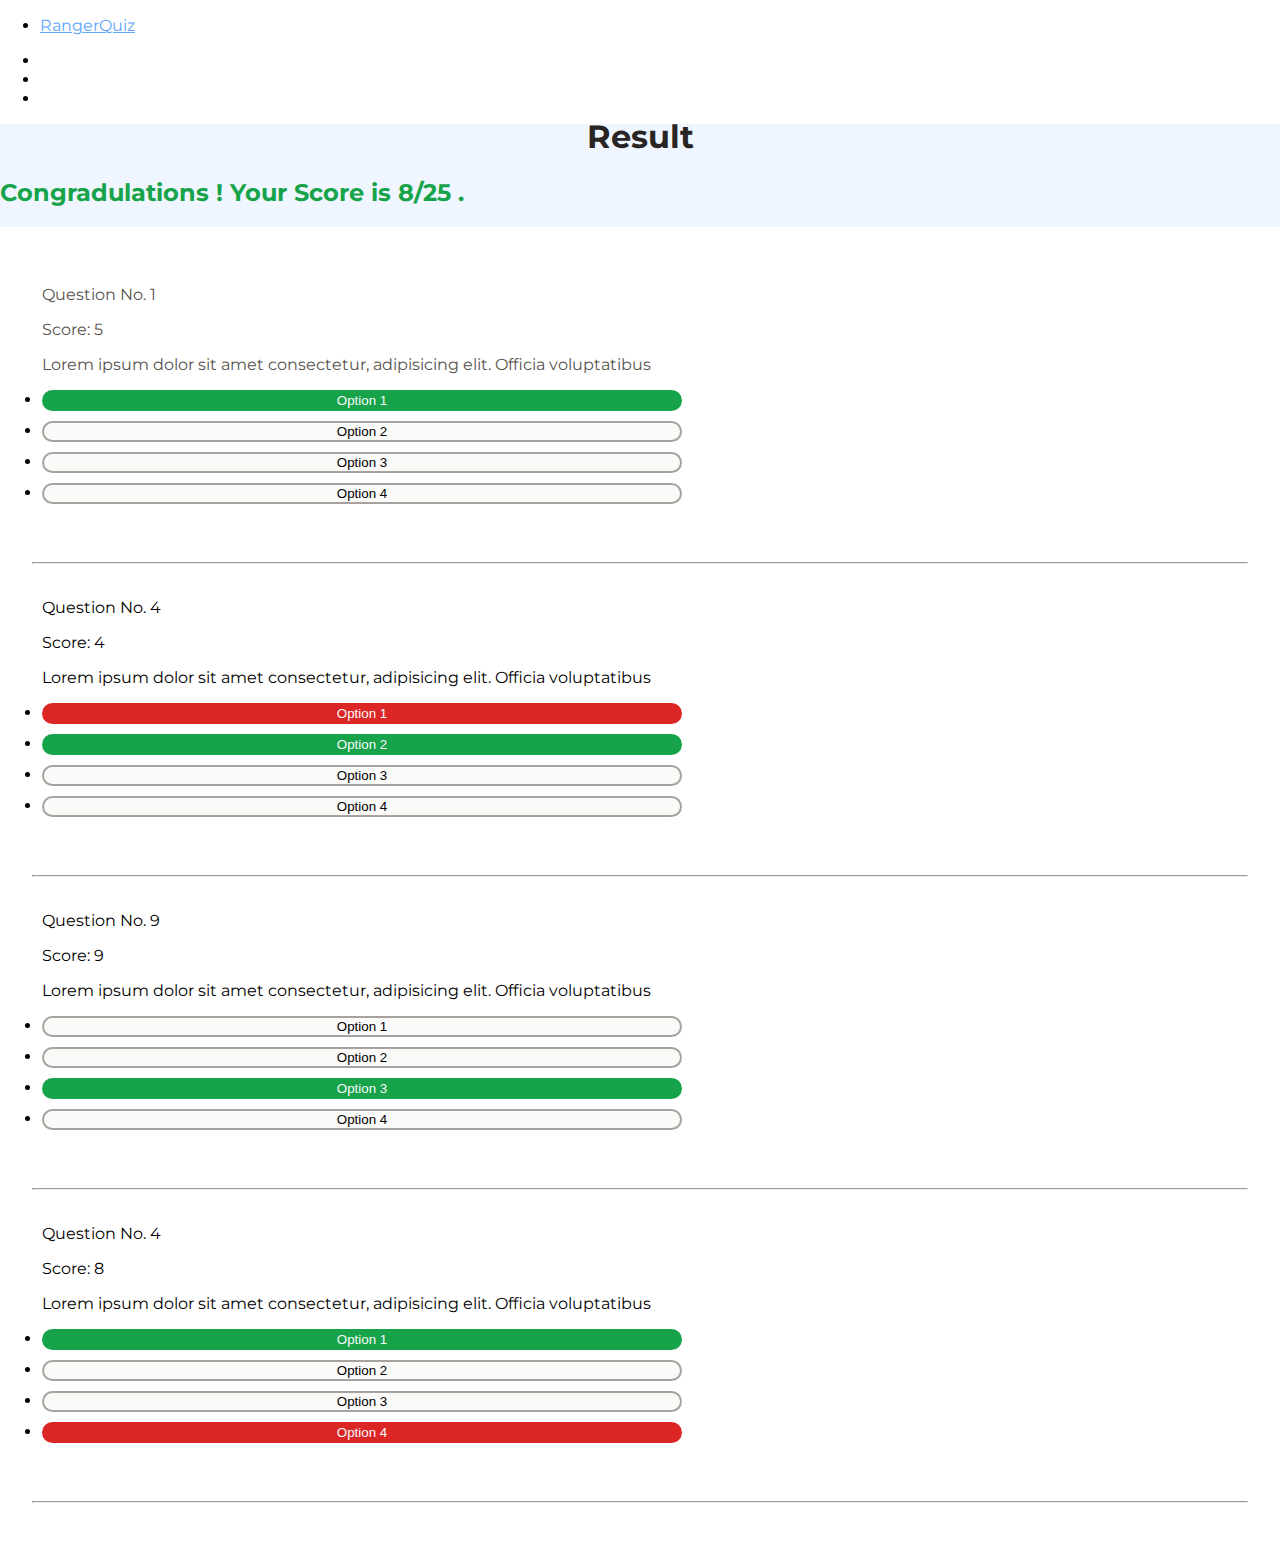
==== answer-page.html @ 7d1fb42a "feat: added result-page" ====
<!DOCTYPE html>
<html lang="en">
<head>
    <meta charset="UTF-8">
    <meta http-equiv="X-UA-Compatible" content="IE=edge">
    <meta name="viewport" content="width=device-width, initial-scale=1.0">
    <link rel="stylesheet" href="https://ranger-ui.netlify.app/style.css" />
    <link
      rel="stylesheet"
      href="https://cdnjs.cloudflare.com/ajax/libs/font-awesome/6.0.0-beta3/css/all.min.css"
      integrity="sha512-Fo3rlrZj/k7ujTnHg4CGR2D7kSs0v4LLanw2qksYuRlEzO+tcaEPQogQ0KaoGN26/zrn20ImR1DfuLWnOo7aBA=="
      crossorigin="anonymous"
      referrerpolicy="no-referrer"
    />
    <link rel="stylesheet" href="/style.css">
    <title>RangerQuiz</title>
</head>
<body>
    <nav class="nav-standard flex">
        <ul class="nav-standard-item-sectionOne flex list">
          <li class="nav-standard-list-item min-bold">
            <a href="/index.html" class="ranger-ui navbar-name">RangerQuiz</a>
          </li>
        </ul>
        <ul class="nav-standard-item-sectionTwo flex list">
          <li class="nav-standard-list-item min-bold">
              <a href="https://twitter.com/Bhaktee_" target="_blank" rel="noopener noreferrer" class="social-links"><i class="fa-brands fa-twitter"></i></a>
          </li>
          <li class="nav-standard-list-item min-bold">
              <a href="https://github.com/Bhakti199" target="_blank" rel="noopener noreferrer" class="social-links"><i class="fa-brands fa-github"></i></a>
          </li>
          <li class="nav-standard-list-item min-bold">
          <a href="https://www.linkedin.com/in/bhakti-kharatkar-33178a200/" target="_blank" rel="noopener noreferrer" class="social-links"><i class="fa-brands fa-linkedin-in"></i></a>
          </li>
        </ul>
      </nav>
    
      <div class="rules-page flex-col">
          <h1 class="text-center text-black margin-top-bottom-zero">Result</h1>
            <h2 class="congrats-text">Congradulations ! Your Score is <span>8</span>/25 .</h2>
            <div class="question-container">
                <div class="question">
                    <div class="flex">
                        <p class="question-no text-grey">Question No. 1</p>
                        <p class="text-grey">Score: 5</p>
                    </div>
                    <p class="question-text text-grey">Lorem ipsum dolor sit amet consectetur, adipisicing elit. Officia voluptatibus</p>
                    <ul class="list option-list">
                        <li class="option-list-item">
                            <button class="primary-btn-lg option-btn-check correct-answer">Option 1</button>
                        </li>
                        <li class="option-list-item">
                            <button class="primary-btn-lg option-btn-check">Option 2</button>
                        </li>
                        <li class="option-list-item">
                            <button class="primary-btn-lg option-btn-check">Option 3</button>
                        </li>
                        <li class="option-list-item">
                            <button class="primary-btn-lg option-btn-check">Option 4</button>
                        </li>
                    </ul>
                </div>
                <hr class="line-separate">

                <div class="question">
                    <div class="flex">
                        <p class="question-no">Question No. 4</p>
                        <p>Score: 4</p>
                    </div>
                    <p class="question-text">Lorem ipsum dolor sit amet consectetur, adipisicing elit. Officia voluptatibus</p>
                    <ul class="list option-list">
                        <li class="option-list-item">
                            <button class="primary-btn-lg option-btn-check wrong-answer">Option 1</button>
                        </li>
                        <li class="option-list-item">
                            <button class="primary-btn-lg option-btn-check correct-answer">Option 2</button>
                        </li>
                        <li class="option-list-item">
                            <button class="primary-btn-lg option-btn-check">Option 3</button>
                        </li>
                        <li class="option-list-item">
                            <button class="primary-btn-lg option-btn-check">Option 4</button>
                        </li>
                    </ul>
                </div>
                <hr class="line-separate">

                <div class="question">
                    <div class="flex">
                        <p class="question-no">Question No. 9</p>
                        <p>Score: 9</p>
                    </div>
                    <p class="question-text">Lorem ipsum dolor sit amet consectetur, adipisicing elit. Officia voluptatibus</p>
                    <ul class="list option-list">
                        <li class="option-list-item">
                            <button class="primary-btn-lg option-btn-check">Option 1</button>
                        </li>
                        <li class="option-list-item">
                            <button class="primary-btn-lg option-btn-check">Option 2</button>
                        </li>
                        <li class="option-list-item">
                            <button class="primary-btn-lg option-btn-check correct-answer">Option 3</button>
                        </li>
                        <li class="option-list-item">
                            <button class="primary-btn-lg option-btn-check">Option 4</button>
                        </li>
                    </ul>
                </div>
                <hr class="line-separate">

                <div class="question">
                    <div class="flex">
                        <p class="question-no">Question No. 4</p>
                        <p>Score: 8</p>
                    </div>
                    <p class="question-text">Lorem ipsum dolor sit amet consectetur, adipisicing elit. Officia voluptatibus</p>
                    <ul class="list option-list">
                        <li class="option-list-item">
                            <button class="primary-btn-lg option-btn-check correct-answer">Option 1</button>
                        </li>
                        <li class="option-list-item">
                            <button class="primary-btn-lg option-btn-check">Option 2</button>
                        </li>
                        <li class="option-list-item">
                            <button class="primary-btn-lg option-btn-check">Option 3</button>
                        </li>
                        <li class="option-list-item">
                            <button class="primary-btn-lg option-btn-check wrong-answer">Option 4</button>
                        </li>
                    </ul>
                </div>
                <hr class="line-separate">
            </div>

            
      </div>

</html>
</body>
</html>
---- style.css ----
@import url("https://fonts.googleapis.com/css2?family=Montserrat:wght@500;600&display=swap");
@import url("https://fonts.googleapis.com/css2?family=Great+Vibes&display=swap");

:root {
  --dark-black: #292524;
  --darkest-grey: #44403c;
  --darker-grey: #57534e;
  --dark-grey: #78716c;
  --medium-grey: #a8a29e;
  --light-grey: #e2e8f0;
  --off-white: #fafaf9;
  --dark-blue: #3b82f6;
  --medium-blue: #60a5fa;
  --light-blue: #93c5fd;
  --lighter-blue: #bfdbfe;
  --lightest-blue: #dbeafe;
  --white-color: white;
  --bg-color: #eff6ff;
  --green-color: #16a34a;
  --red-color: #dc2626;
}

html,
body {
  margin: 0;
  padding: 0;
  font-family: "Montserrat", sans-serif;
}
.text-center {
  text-align: center;
}
.text-black {
  color: var(--dark-black);
}
.text-grey {
  color: var(--darker-grey);
}

.nav-standard {
  position: fixed;
  top: 0;
  right: 0;
  left: 0;
  background-color: var(--white-color);
}
.ranger-ui {
  color: var(--medium-blue);
}
.social-links {
  color: var(--medium-blue);
}
.nav-standard-list-item:hover {
  background-color: var(--off-white);
}

/* home page */
img {
  width: 100%;
}
.home-page {
  align-items: center;
  justify-content: center;
  background-color: var(--bg-color);
  width: 100%;
  height: 100%;
  min-height: 100vh;
  display: flex;
}
.home-page-title {
  font-size: 3rem;
}
.get-started-text {
  align-items: center;
}
.intro-text {
  font-size: 1.5rem;
  text-align: justify;
}
.explore-btn {
  height: 4rem;
  width: 12rem;
  font-size: 1.5rem;
  color: var(--dark-black);
}

/* category page */
.category-page {
  margin-top: 4rem;
  height: 100%;
  min-height: 100vh;
  gap: 2rem;
  background-color: var(--bg-color);
}
.card-row {
  justify-content: center;
  gap: 2rem;
  flex-wrap: wrap;
}

.category-page-title {
  padding-top: 2rem;
  color: var(--darkest-grey);
}

/* rules page */

.rules-page {
  padding-top: 2rem;
  margin-top: 4rem;
  background-color: var(--bg-color);
  height: 100%;
  min-height: 100vh;
  width: 100vw;
  align-items: center;
  gap: 1rem;
}
.rules-block {
  width: 44rem;
  height: 16rem;
  padding: 2rem;
  border-radius: 4px;
  background-color: var(--white-color);
}
.instruction {
  color: var(--dark-blue);
}
.rules-btn {
  align-items: center;
  justify-content: end;
  gap: 10px;
}
.instruction-list-item {
  margin-bottom: 10px;
}
/* question page */
.question-container {
  background-color: var(--white-color);
  padding: 2rem;
  margin-bottom: 1rem;
}
.question {
  margin-bottom: 2rem;
  padding: 10px;
}
.question-no {
  margin-right: auto;
}
.question-text {
  text-align: justify;
}
.option-list {
  padding-left: 0;
}
.option-list-item {
  margin-bottom: 10px;
}
.option-btn,
.option-btn-check {
  border: 2px solid var(--medium-grey);
  background-color: var(--off-white);
  border-radius: 2rem;
  width: 40rem;
}
.option-btn-check:hover {
  box-shadow: none;
  cursor: no-drop;
}

.correct-answer {
  background-color: var(--green-color);
  border: 2px solid var(--green-color);
  color: var(--off-white);
}
.wrong-answer {
  background-color: var(--red-color);
  border: 2px solid var(--red-color);
  color: var(--off-white);
}
.congrats-text {
  color: var(--green-color);
}
/* submit */
.submit-part {
  margin: 1rem 0;
  justify-content: center;
}
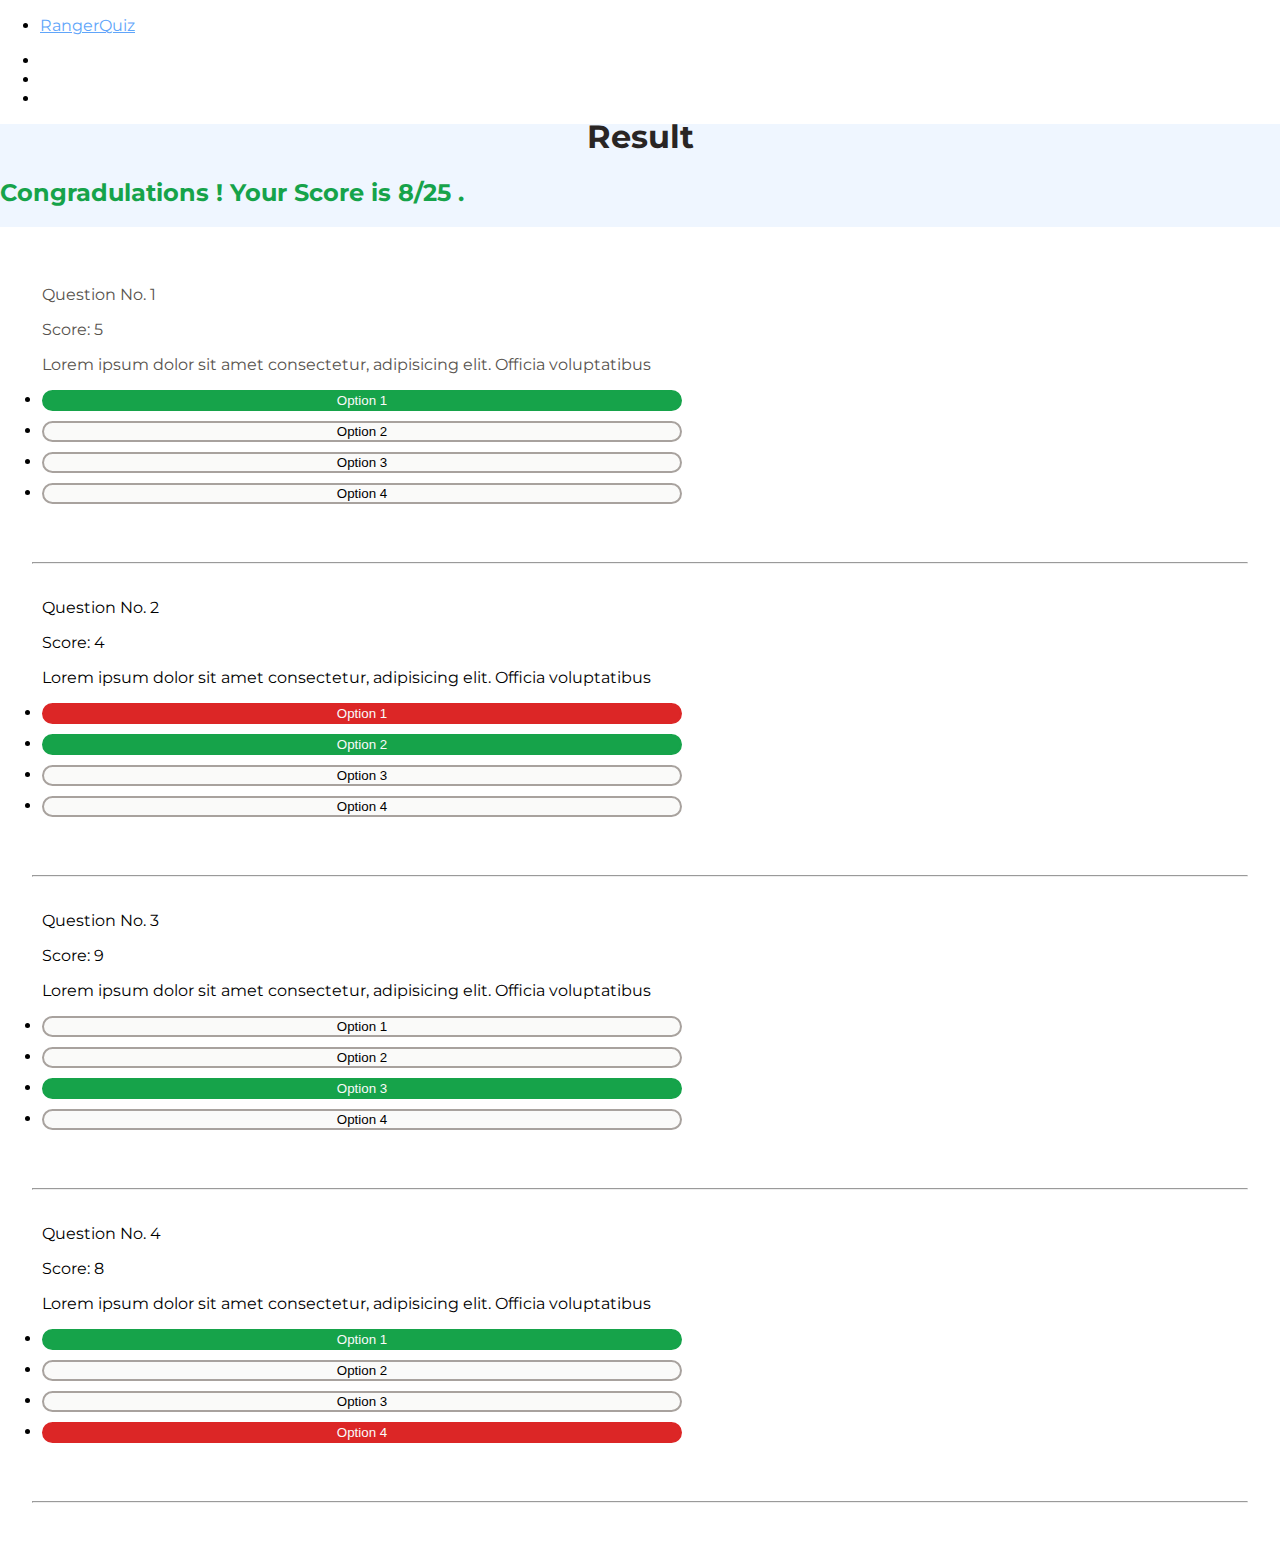
==== commit f738dd7a: "refactor: change text" ====
--- a/answer-page.html
+++ b/answer-page.html
@@ -64,7 +64,7 @@
 
                 <div class="question">
                     <div class="flex">
-                        <p class="question-no">Question No. 4</p>
+                        <p class="question-no">Question No. 2</p>
                         <p>Score: 4</p>
                     </div>
                     <p class="question-text">Lorem ipsum dolor sit amet consectetur, adipisicing elit. Officia voluptatibus</p>
@@ -87,7 +87,7 @@
 
                 <div class="question">
                     <div class="flex">
-                        <p class="question-no">Question No. 9</p>
+                        <p class="question-no">Question No. 3</p>
                         <p>Score: 9</p>
                     </div>
                     <p class="question-text">Lorem ipsum dolor sit amet consectetur, adipisicing elit. Officia voluptatibus</p>
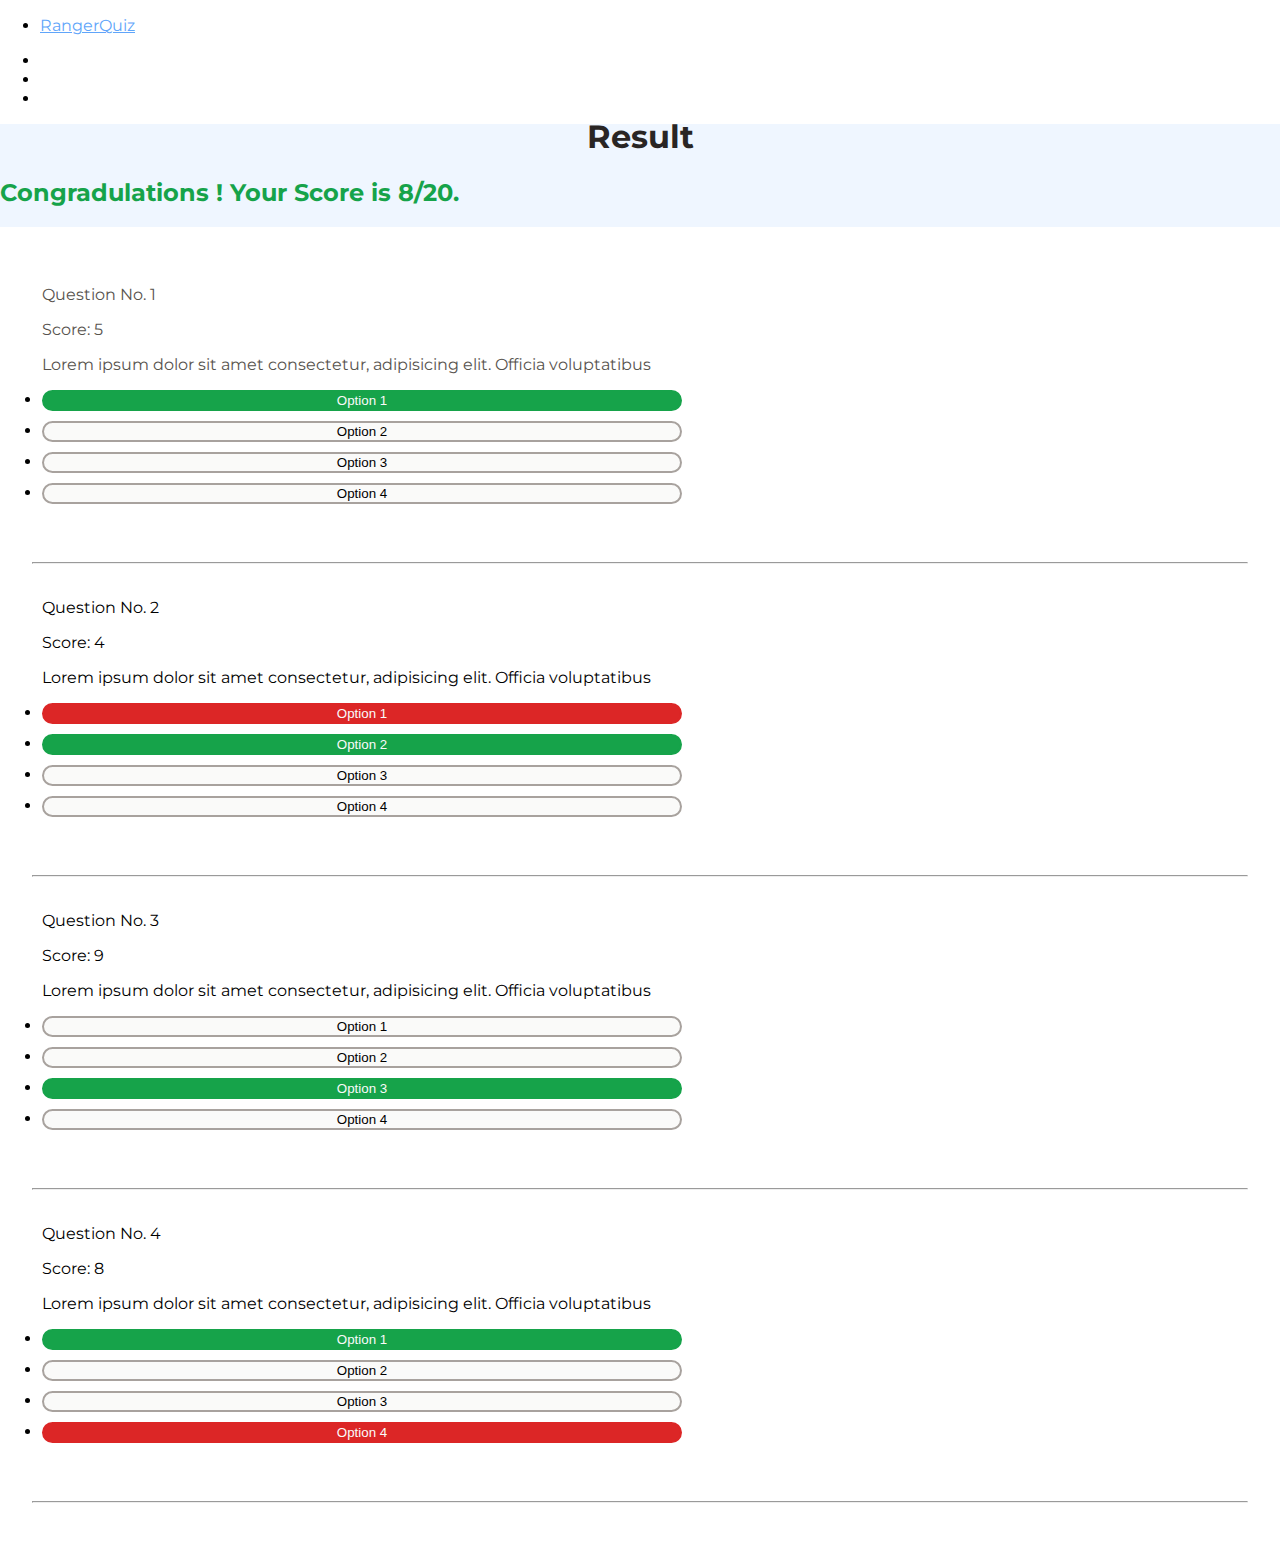
==== commit 9273de4a: "refactor: change text" ====
--- a/answer-page.html
+++ b/answer-page.html
@@ -37,7 +37,7 @@
     
       <div class="rules-page flex-col">
           <h1 class="text-center text-black margin-top-bottom-zero">Result</h1>
-            <h2 class="congrats-text">Congradulations ! Your Score is <span>8</span>/25 .</h2>
+            <h2 class="congrats-text">Congradulations ! Your Score is <span>8</span>/20.</h2>
             <div class="question-container">
                 <div class="question">
                     <div class="flex">
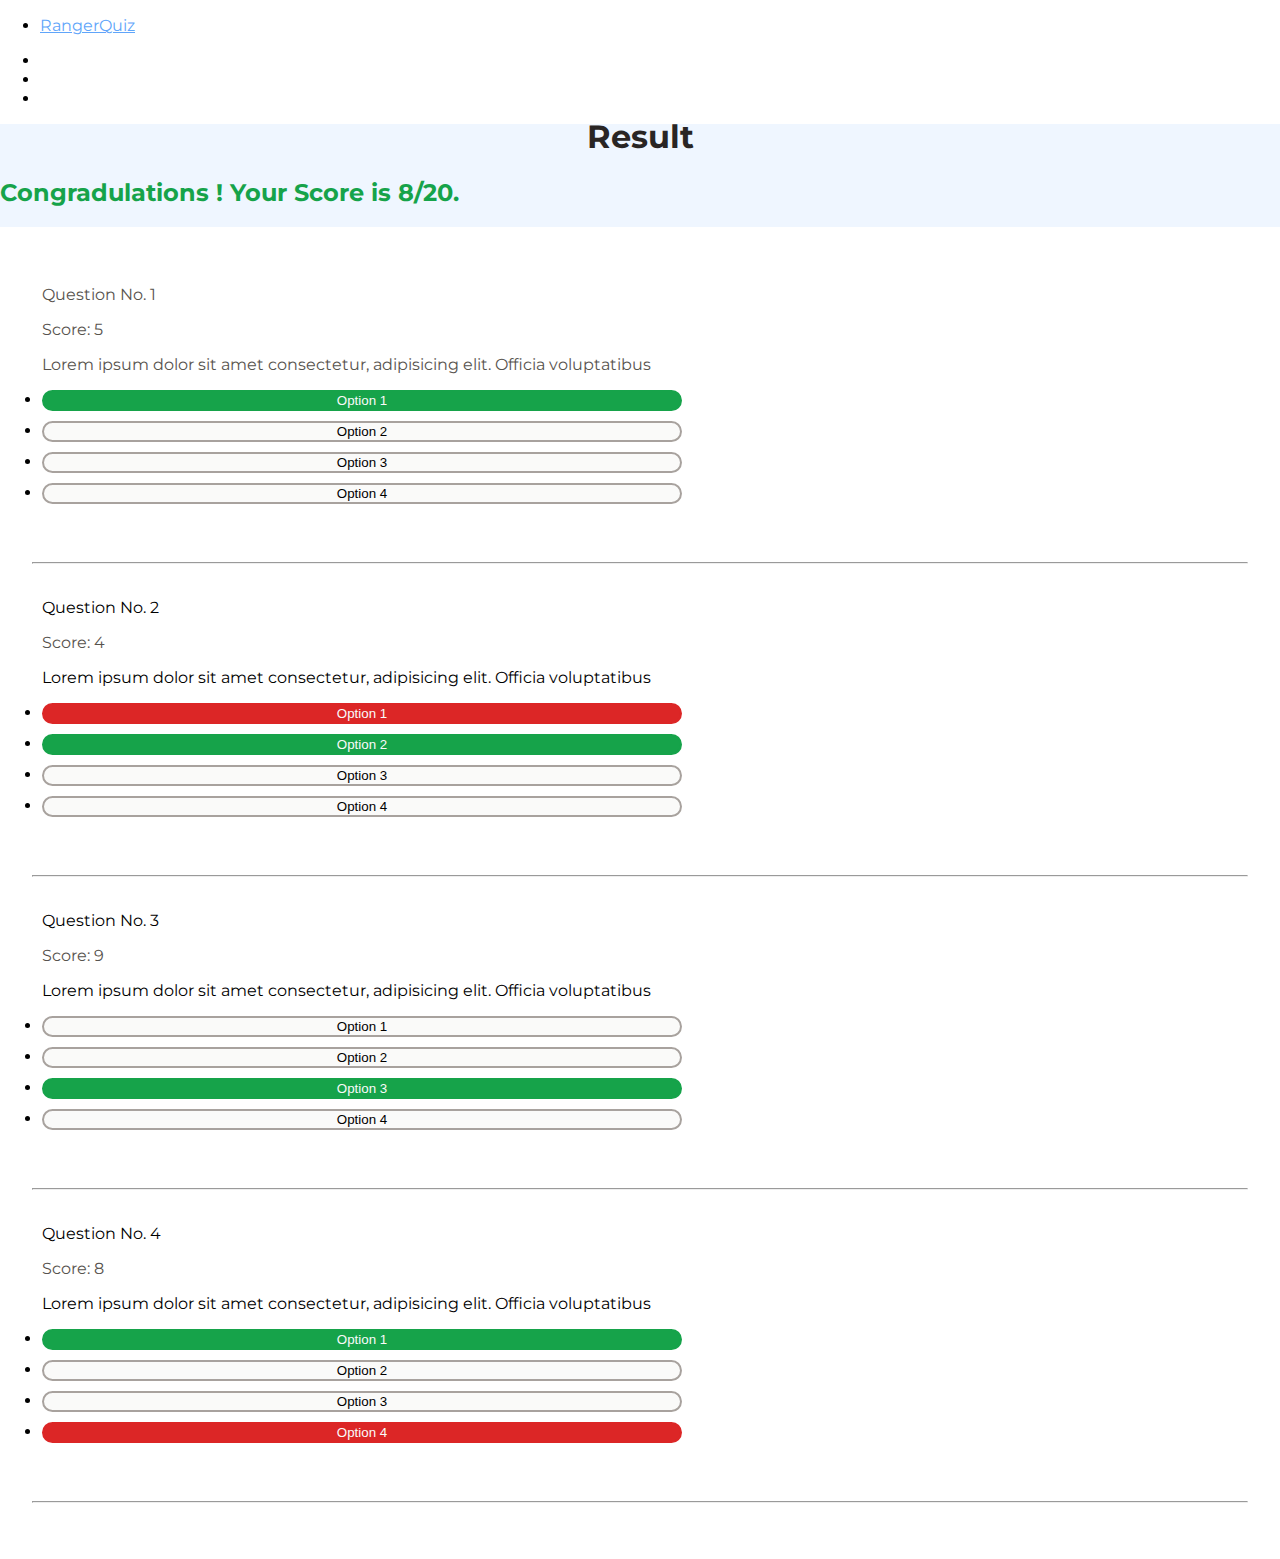
==== commit bcf0d2c5: "refactor: update media queries" ====
--- a/answer-page.html
+++ b/answer-page.html
@@ -39,8 +39,8 @@
           <h1 class="text-center text-black margin-top-bottom-zero">Result</h1>
             <h2 class="congrats-text">Congradulations ! Your Score is <span>8</span>/20.</h2>
             <div class="question-container">
-                <div class="question">
-                    <div class="flex">
+                <div class="question flex">
+                    <div class="flex question-header-text">
                         <p class="question-no text-grey">Question No. 1</p>
                         <p class="text-grey">Score: 5</p>
                     </div>
@@ -62,10 +62,10 @@
                 </div>
                 <hr class="line-separate">
 
-                <div class="question">
-                    <div class="flex">
+                <div class="question flex">
+                    <div class="flex question-header-text">
                         <p class="question-no">Question No. 2</p>
-                        <p>Score: 4</p>
+                        <p  class="text-grey">Score: 4</p>
                     </div>
                     <p class="question-text">Lorem ipsum dolor sit amet consectetur, adipisicing elit. Officia voluptatibus</p>
                     <ul class="list option-list">
@@ -85,10 +85,10 @@
                 </div>
                 <hr class="line-separate">
 
-                <div class="question">
-                    <div class="flex">
+                <div class="question flex">
+                    <div class="flex question-header-text">
                         <p class="question-no">Question No. 3</p>
-                        <p>Score: 9</p>
+                        <p  class="text-grey">Score: 9</p>
                     </div>
                     <p class="question-text">Lorem ipsum dolor sit amet consectetur, adipisicing elit. Officia voluptatibus</p>
                     <ul class="list option-list">
@@ -108,10 +108,10 @@
                 </div>
                 <hr class="line-separate">
 
-                <div class="question">
-                    <div class="flex">
+                <div class="question flex">
+                    <div class="flex question-header-text">
                         <p class="question-no">Question No. 4</p>
-                        <p>Score: 8</p>
+                        <p  class="text-grey">Score: 8</p>
                     </div>
                     <p class="question-text">Lorem ipsum dolor sit amet consectetur, adipisicing elit. Officia voluptatibus</p>
                     <ul class="list option-list">
--- a/style.css
+++ b/style.css
@@ -124,6 +124,9 @@
 .instruction {
   color: var(--dark-blue);
 }
+.quiz-card:hover {
+  border: 1px solid var(--dark-blue);
+}
 .rules-btn {
   align-items: center;
   justify-content: end;
@@ -139,8 +142,13 @@
   margin-bottom: 1rem;
 }
 .question {
+  flex-direction: column;
+  align-items: center;
   margin-bottom: 2rem;
   padding: 10px;
+}
+.question-header-text {
+  width: 100%;
 }
 .question-no {
   margin-right: auto;
@@ -184,3 +192,31 @@
   margin: 1rem 0;
   justify-content: center;
 }
+/* media queries */
+
+@media only screen and (max-width: 850px) {
+  .rules-block {
+    width: 27rem;
+    height: 18rem;
+  }
+  .question-container {
+    width: 30rem;
+  }
+  .option-btn,
+  .option-btn-check {
+    width: 26rem;
+    border-radius: 1rem;
+  }
+}
+
+@media only screen and (max-width: 500px) {
+  html {
+    font-size: 62.5%;
+  }
+  .intro-text {
+    width: 80%;
+  }
+  .rules-block {
+    height: 20rem;
+  }
+}
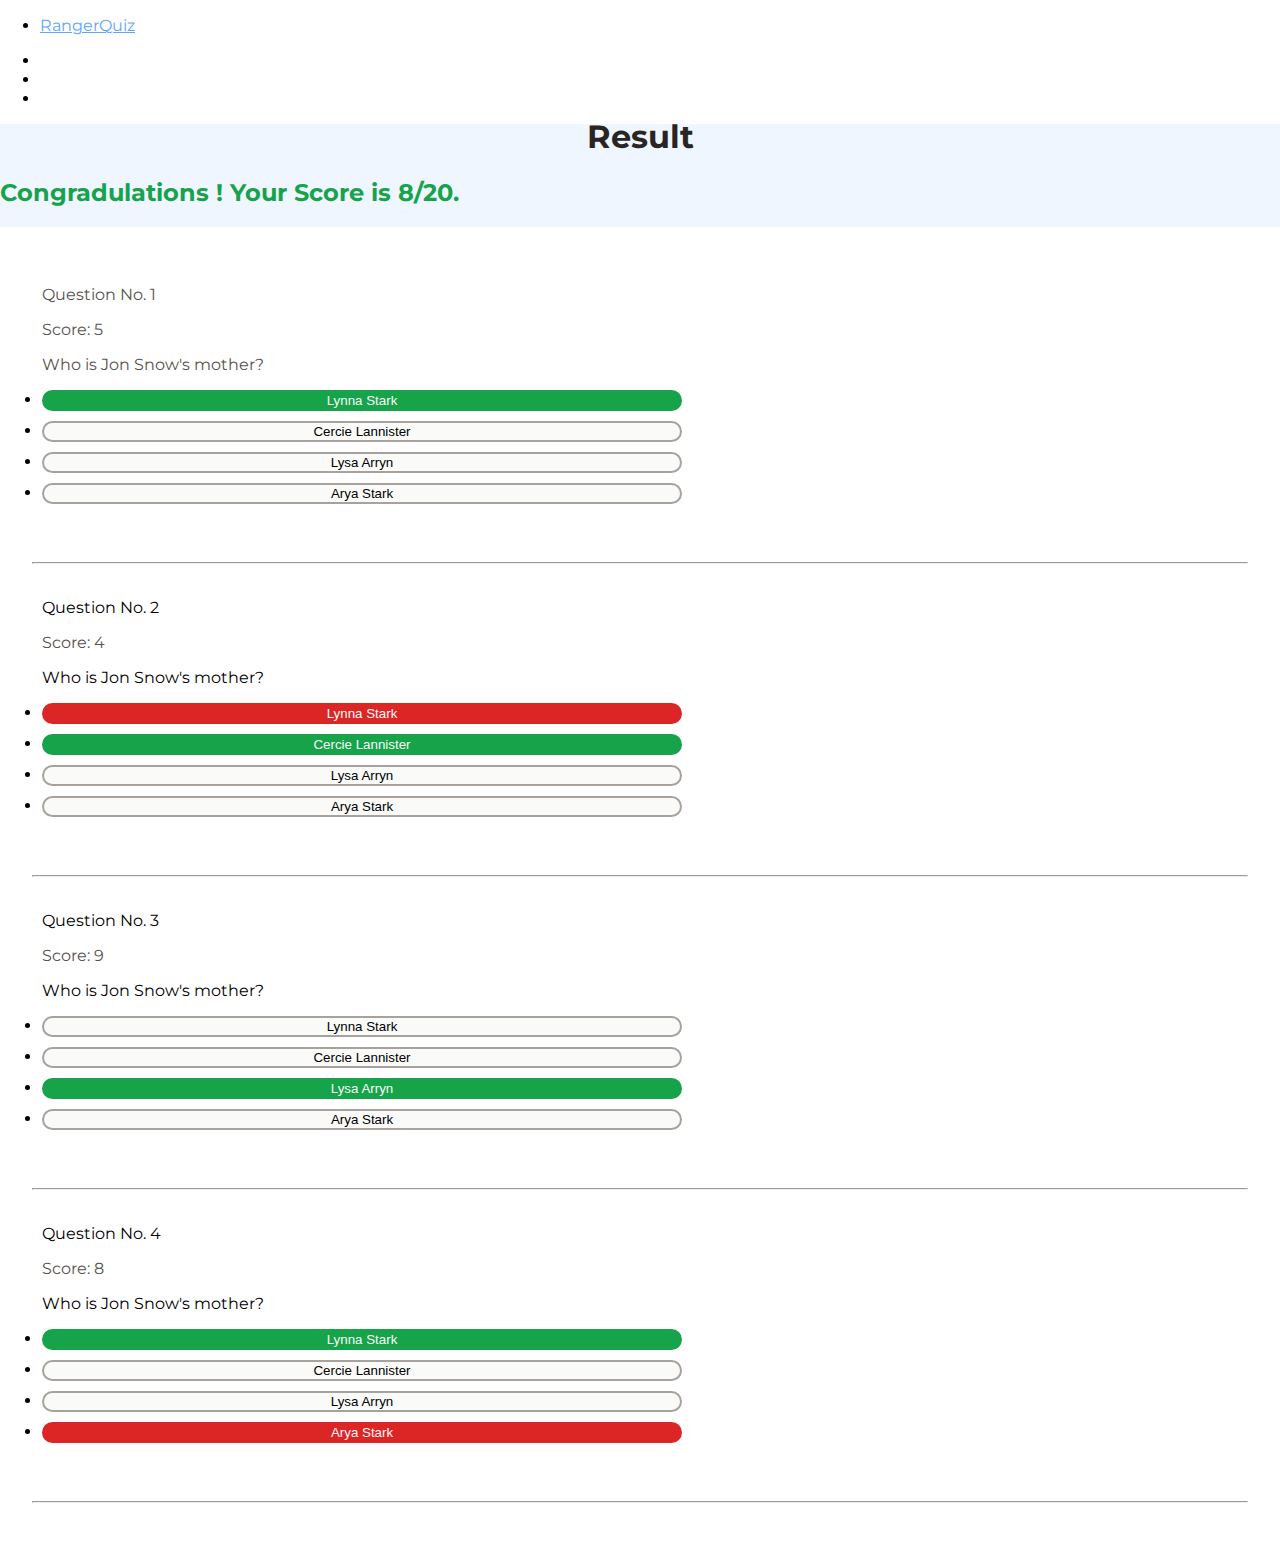
==== commit d1eb17f8: "refactor: change question text" ====
--- a/answer-page.html
+++ b/answer-page.html
@@ -44,19 +44,19 @@
                         <p class="question-no text-grey">Question No. 1</p>
                         <p class="text-grey">Score: 5</p>
                     </div>
-                    <p class="question-text text-grey">Lorem ipsum dolor sit amet consectetur, adipisicing elit. Officia voluptatibus</p>
+                    <p class="question-text text-grey">Who is Jon Snow's mother?</p>
                     <ul class="list option-list">
                         <li class="option-list-item">
-                            <button class="primary-btn-lg option-btn-check correct-answer">Option 1</button>
+                            <button class="primary-btn-lg option-btn-check correct-answer">Lynna Stark</button>
                         </li>
                         <li class="option-list-item">
-                            <button class="primary-btn-lg option-btn-check">Option 2</button>
+                            <button class="primary-btn-lg option-btn-check">Cercie Lannister</button>
                         </li>
                         <li class="option-list-item">
-                            <button class="primary-btn-lg option-btn-check">Option 3</button>
+                            <button class="primary-btn-lg option-btn-check">Lysa Arryn</button>
                         </li>
                         <li class="option-list-item">
-                            <button class="primary-btn-lg option-btn-check">Option 4</button>
+                            <button class="primary-btn-lg option-btn-check">Arya Stark</button>
                         </li>
                     </ul>
                 </div>
@@ -67,19 +67,19 @@
                         <p class="question-no">Question No. 2</p>
                         <p  class="text-grey">Score: 4</p>
                     </div>
-                    <p class="question-text">Lorem ipsum dolor sit amet consectetur, adipisicing elit. Officia voluptatibus</p>
+                    <p class="question-text">Who is Jon Snow's mother?</p>
                     <ul class="list option-list">
                         <li class="option-list-item">
-                            <button class="primary-btn-lg option-btn-check wrong-answer">Option 1</button>
+                            <button class="primary-btn-lg option-btn-check wrong-answer">Lynna Stark</button>
                         </li>
                         <li class="option-list-item">
-                            <button class="primary-btn-lg option-btn-check correct-answer">Option 2</button>
+                            <button class="primary-btn-lg option-btn-check correct-answer">Cercie Lannister</button>
                         </li>
                         <li class="option-list-item">
-                            <button class="primary-btn-lg option-btn-check">Option 3</button>
+                            <button class="primary-btn-lg option-btn-check">Lysa Arryn</button>
                         </li>
                         <li class="option-list-item">
-                            <button class="primary-btn-lg option-btn-check">Option 4</button>
+                            <button class="primary-btn-lg option-btn-check">Arya Stark</button>
                         </li>
                     </ul>
                 </div>
@@ -90,19 +90,19 @@
                         <p class="question-no">Question No. 3</p>
                         <p  class="text-grey">Score: 9</p>
                     </div>
-                    <p class="question-text">Lorem ipsum dolor sit amet consectetur, adipisicing elit. Officia voluptatibus</p>
+                    <p class="question-text">Who is Jon Snow's mother?</p>
                     <ul class="list option-list">
                         <li class="option-list-item">
-                            <button class="primary-btn-lg option-btn-check">Option 1</button>
+                            <button class="primary-btn-lg option-btn-check">Lynna Stark</button>
                         </li>
                         <li class="option-list-item">
-                            <button class="primary-btn-lg option-btn-check">Option 2</button>
+                            <button class="primary-btn-lg option-btn-check">Cercie Lannister</button>
                         </li>
                         <li class="option-list-item">
-                            <button class="primary-btn-lg option-btn-check correct-answer">Option 3</button>
+                            <button class="primary-btn-lg option-btn-check correct-answer">Lysa Arryn</button>
                         </li>
                         <li class="option-list-item">
-                            <button class="primary-btn-lg option-btn-check">Option 4</button>
+                            <button class="primary-btn-lg option-btn-check">Arya Stark</button>
                         </li>
                     </ul>
                 </div>
@@ -113,19 +113,19 @@
                         <p class="question-no">Question No. 4</p>
                         <p  class="text-grey">Score: 8</p>
                     </div>
-                    <p class="question-text">Lorem ipsum dolor sit amet consectetur, adipisicing elit. Officia voluptatibus</p>
+                    <p class="question-text">Who is Jon Snow's mother?</p>
                     <ul class="list option-list">
                         <li class="option-list-item">
-                            <button class="primary-btn-lg option-btn-check correct-answer">Option 1</button>
+                            <button class="primary-btn-lg option-btn-check correct-answer">Lynna Stark</button>
                         </li>
                         <li class="option-list-item">
-                            <button class="primary-btn-lg option-btn-check">Option 2</button>
+                            <button class="primary-btn-lg option-btn-check">Cercie Lannister</button>
                         </li>
                         <li class="option-list-item">
-                            <button class="primary-btn-lg option-btn-check">Option 3</button>
+                            <button class="primary-btn-lg option-btn-check">Lysa Arryn</button>
                         </li>
                         <li class="option-list-item">
-                            <button class="primary-btn-lg option-btn-check wrong-answer">Option 4</button>
+                            <button class="primary-btn-lg option-btn-check wrong-answer">Arya Stark</button>
                         </li>
                     </ul>
                 </div>
